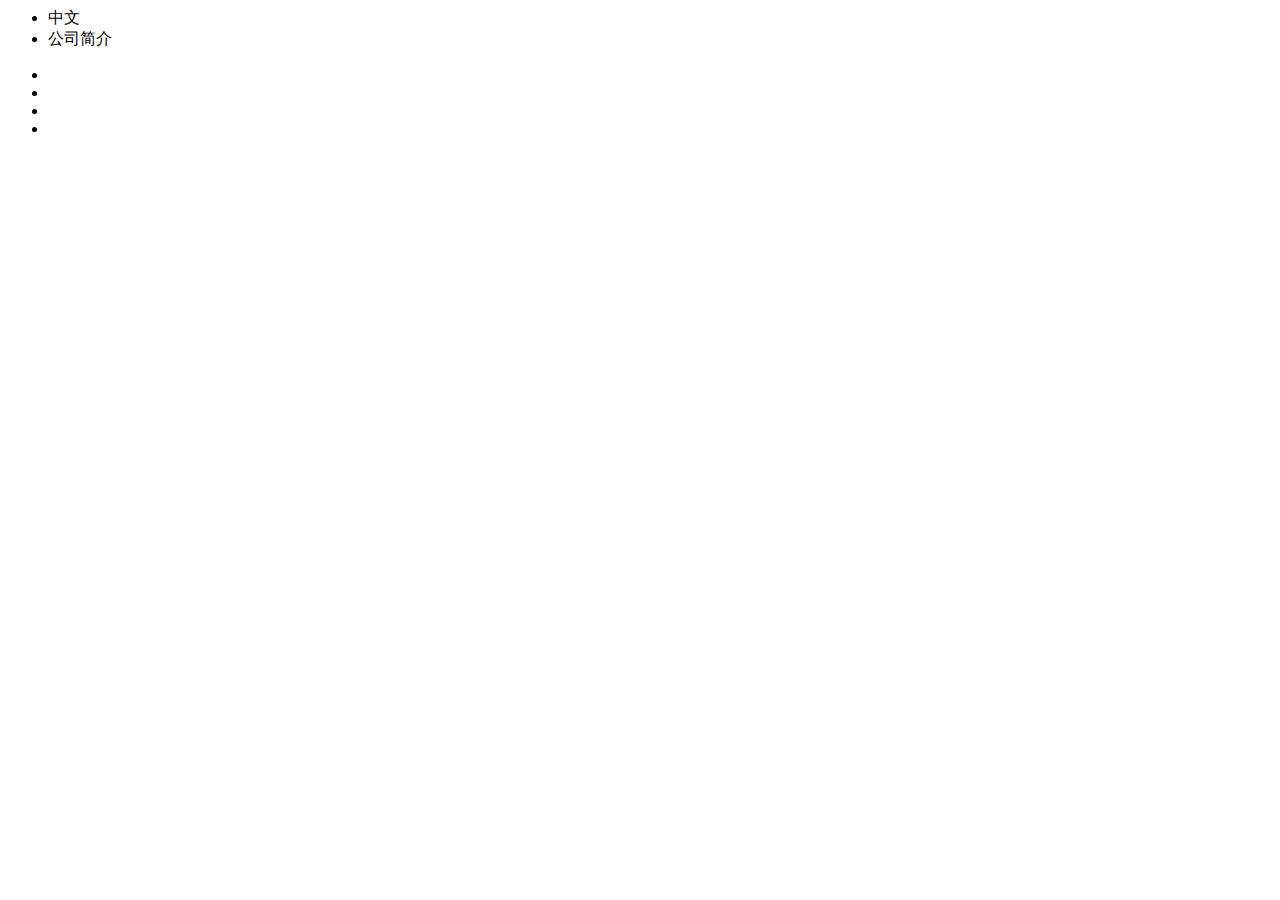
==== Muz/index.html @ e0433798 "Muz project" ====
<html>
	<head>
		<meta charset="utf-8">
		<title></title>
		<link rel="stylesheet" type="text/css"/ src="css/index.css">
	</head>

	<body>
		<div class="header">
			<div class="nav">
				<ul>
					<li>中文</li>
					<li>公司简介</li>
				</ul>
				<ul>
					<li></li>
					<li></li>
					<li></li>
					<li></li>
				</ul>
			</div>
		</div>
	</body>
</html>
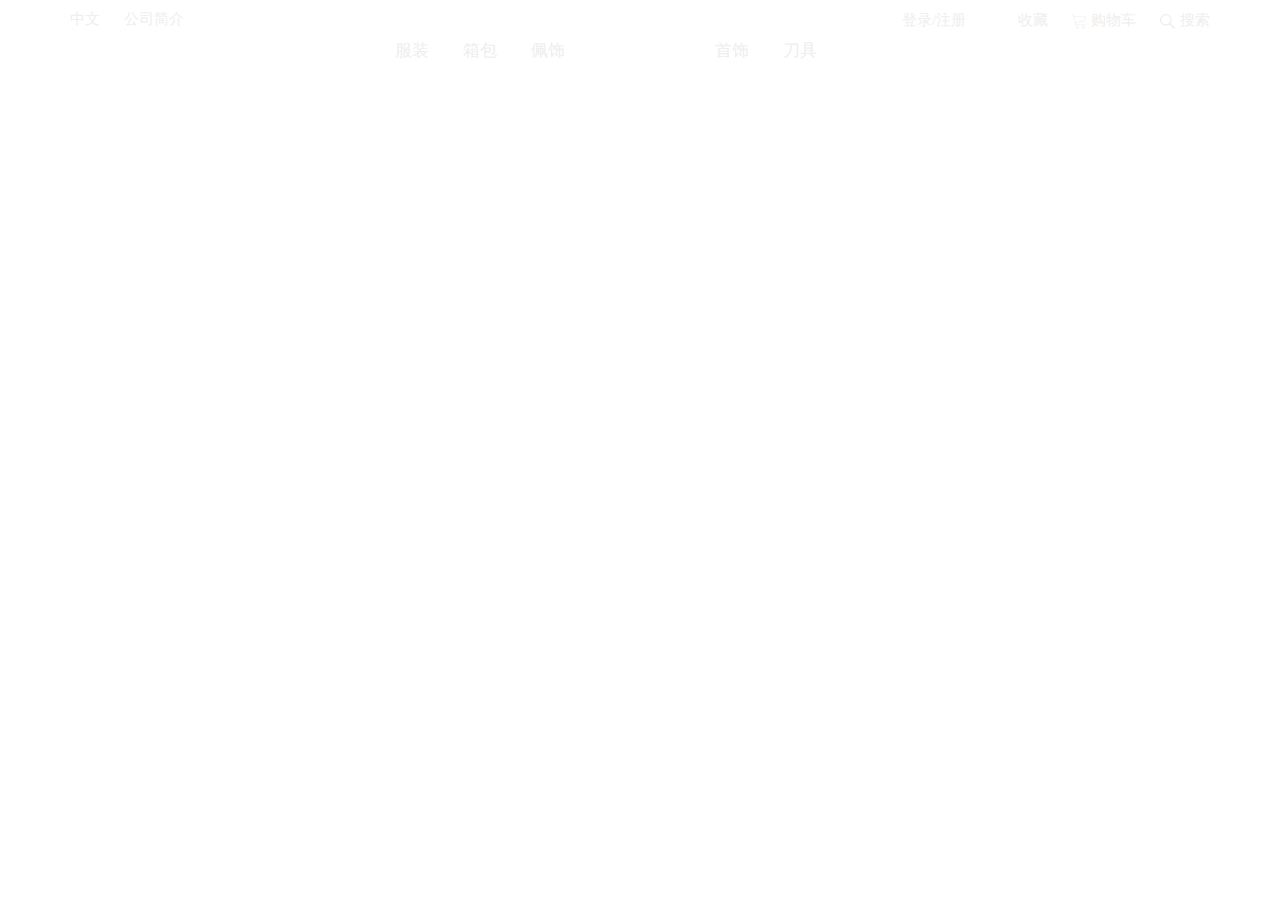
==== commit f4474a1c: "change" ====
--- a/Muz/index.html
+++ b/Muz/index.html
@@ -2,7 +2,7 @@
 	<head>
 		<meta charset="utf-8">
 		<title></title>
-		<link rel="stylesheet" type="text/css"/ src="css/index.css">
+		<link rel="stylesheet" type="text/css" href="index.css">
 	</head>
 
 	<body>
@@ -13,11 +13,29 @@
 					<li>公司简介</li>
 				</ul>
 				<ul>
-					<li></li>
-					<li></li>
-					<li></li>
-					<li></li>
+					<li>登录/注册</li>
+					<li><svg class="icon" style="width: 1.5em; height: 1.5em;vertical-align: middle;fill: currentColor;overflow: hidden;" viewBox="0 0 1024 1024" version="1.1" p-id="1589"><path d="M749.714286 563.2c-3.657143 3.657143-5.485714 7.314286-5.485715 12.8 0 5.485714 1.828571 9.142857 5.485715 12.8 3.657143 3.657143 7.314286 5.485714 12.8 5.485714 5.485714 0 9.142857-1.828571 12.8-5.485714 3.657143-3.657143 5.485714-7.314286 5.485714-12.8 0-5.485714-1.828571-9.142857-5.485714-12.8-5.485714-7.314286-18.285714-7.314286-25.6 0z" fill="#ffffff" p-id="1590"></path><path d="M786.285714 279.771429C707.657143 201.142857 583.314286 197.485714 499.2 266.971429l-1.828571-1.828572c-82.285714-67.657143-206.628571-64-285.257143 14.628572-82.285714 82.285714-82.285714 215.771429 0 298.057142l239.542857 239.542858c12.8 12.8 31.085714 20.114286 47.542857 20.114285s34.742857-7.314286 47.542857-20.114285l186.514286-186.514286c7.314286-7.314286 7.314286-18.285714 0-25.6s-18.285714-7.314286-25.6 0L521.142857 789.942857c-12.8 12.8-32.914286 12.8-45.714286 0l-237.714285-237.714286c-67.657143-67.657143-67.657143-179.2 0-246.857142 67.657143-67.657143 179.2-67.657143 246.857143 0l12.8 10.971428 1.828571 1.828572 12.8-12.8c67.657143-67.657143 179.2-67.657143 246.857143 0 47.542857 47.542857 64 118.857143 42.057143 181.028571-3.657143 9.142857 1.828571 20.114286 10.971428 23.771429 9.142857 3.657143 20.114286-1.828571 23.771429-10.971429 27.428571-76.8 7.314286-162.742857-49.371429-219.428571z" fill="#ffffff" p-id="1591"></path></svg>收藏</li>
+					<li><svg class="icon" style="width: 1em; height: 1em;vertical-align: middle;fill: currentColor;overflow: hidden;" viewBox="0 0 1024 1024" version="1.1" p-id="2470"><path d="M520.194688 741.37853c-98.820111 0-177.096973-0.404793-186.812007-1.657122-32.573193-4.187078-47.499938-32.623792-51.181026-48.764916l-0.101198-0.468042L150.024064 48.069179l0.366844-2.871501A12.131143 12.131143 0 0 0 148.885584 44.274243H45.663348a22.137122 22.137122 0 0 1 0-44.274243h110.230216l2.808252 0.746337a57.252922 57.252922 0 0 1 18.177739 8.981347c11.941396 8.930747 18.304237 21.871476 17.861495 36.001284l130.621668 635.310093c0.505991 1.808919 4.161779 13.547918 13.687066 14.774948 21.782928 2.289611 388.348363 1.15113 629.427943-0.177097h0.126498a22.137122 22.137122 0 0 1 0.113848 44.274243c-39.606473 0.215046-275.461692 1.467375-448.523385 1.467375zM150.492106 44.274243zM286.426683 600.864731a22.137122 22.137122 0 0 1-3.301593-44.021247l585.68499-89.193626 80.439976-293.474985H198.725732a22.137122 22.137122 0 1 1 0-44.274243h779.606177a22.137122 22.137122 0 0 1 21.352835 27.993972L907.746115 493.227721a22.137122 22.137122 0 0 1-18.013292 16.027276l-599.941297 91.369388a22.352168 22.352168 0 0 1-3.364843 0.240346zM442.942458 1024a118.047783 118.047783 0 1 1 118.047783-118.047783 118.17428 118.17428 0 0 1-118.047783 118.047783z m0-191.808672a73.773539 73.773539 0 1 0 73.77354 73.773539 73.849438 73.849438 0 0 0-73.77354-73.773539zM842.47323 1024a118.047783 118.047783 0 1 1 118.047783-118.047783 118.17428 118.17428 0 0 1-118.047783 118.047783z m0-191.808672a73.773539 73.773539 0 1 0 73.77354 73.773539 73.849438 73.849438 0 0 0-73.77354-73.773539z" p-id="2471"></path></svg>购物车</li>
+					<li><svg class="icon" style="width: 1em; height: 1em;vertical-align: middle;fill: currentColor;overflow: hidden;" viewBox="0 0 1024 1024" version="1.1" p-id="3221"><path d="M630.19942 708.974164a393.873723 393.873723 0 1 1 78.774744-78.774744L1024 945.225255 945.225255 1024 630.19942 708.974164z m-236.324234 0a315.098978 315.098978 0 1 0 0-630.197957 315.098978 315.098978 0 0 0 0 630.124815z" p-id="3222"></path></svg>搜索</li>
 				</ul>
+			</div>
+			<!-- 大导航 -->
+			<div class="navBig">
+				<!-- left -->
+				<div class="left">
+					<ul>
+						<li>服装</li>
+						<li>箱包</li>
+						<li>佩饰</li>
+					<ul>
+				</div>
+				<div class="logoBox"><div class="logo"></div></div>
+				<div class="right">
+					<ul>
+						<li>首饰</li>
+						<li>刀具</li>
+					<ul>
+				</div>
 			</div>
 		</div>
 	</body>
--- a/Muz/index.css
+++ b/Muz/index.css
@@ -0,0 +1,31 @@
+/*浏览器重置*/
+body,html {
+	margin: 0;
+	padding: 0;
+	font-family: 微软雅黑;
+	font-size: 25px;
+}
+ul,li {
+	margin: 0;
+	padding: 0;
+	list-style: none;
+}
+
+/* header */
+.header {width: 1200px;height: 500px;margin: 0 auto;color: #eee;background: url(nav.jpg) no-repeat;background-size: 100% 100%;}
+
+/* nav */
+/* small */
+.header .nav {width: calc(100% - 40px);font-size: 15px; margin: 0 20px;padding: 10px 0;}
+.header .nav ul:nth-child(2) {float: right;}
+.nav ul {display: inline-block;}
+.nav li {margin: 0 10px;display:inline-block;}
+.nav li svg {margin-right: 5px;}
+/* big */
+.header .navBig {width: 100%;height: 50px;font-size: 17px;}
+.navBig .left {width: 45%;float: left}
+.navBig .right {width: 45%;float: right}
+.navBig .logoBox {width: 10%;float: left;position: relative;bottom: 34px;}
+.navBig .logoBox .logo {width: 80px; height: 50px;margin: 0 auto;background-image: url(logo.png);background-size: 100%;}
+.left ul {float: right}
+.navBig ul li {display: inline-block;margin: 0 15px;}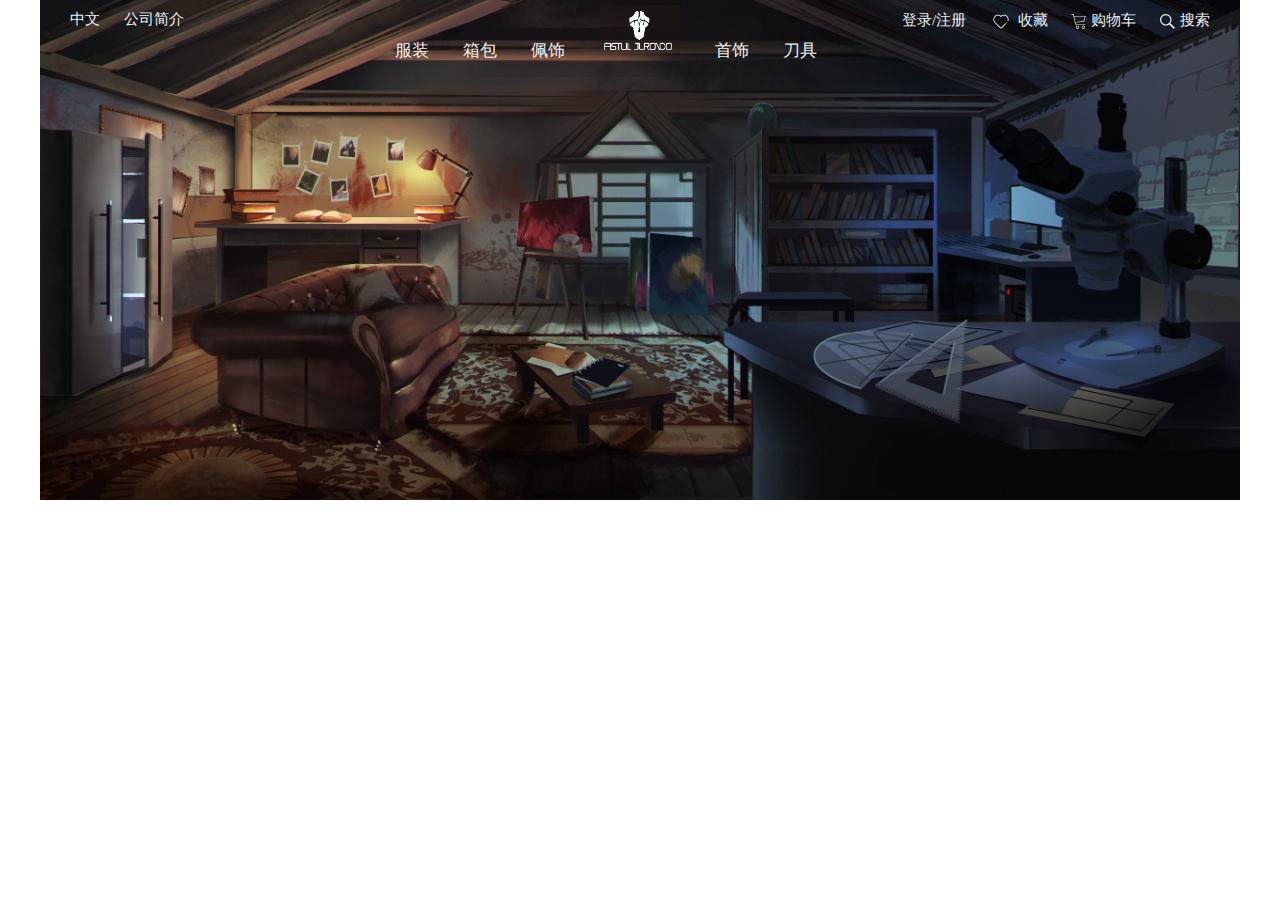
==== commit ac46f1cd: "aegin" ====
--- a/Muz/index.html
+++ b/Muz/index.html
@@ -7,34 +7,36 @@
 
 	<body>
 		<div class="header">
-			<div class="nav">
-				<ul>
-					<li>中文</li>
-					<li>公司简介</li>
-				</ul>
-				<ul>
-					<li>登录/注册</li>
-					<li><svg class="icon" style="width: 1.5em; height: 1.5em;vertical-align: middle;fill: currentColor;overflow: hidden;" viewBox="0 0 1024 1024" version="1.1" p-id="1589"><path d="M749.714286 563.2c-3.657143 3.657143-5.485714 7.314286-5.485715 12.8 0 5.485714 1.828571 9.142857 5.485715 12.8 3.657143 3.657143 7.314286 5.485714 12.8 5.485714 5.485714 0 9.142857-1.828571 12.8-5.485714 3.657143-3.657143 5.485714-7.314286 5.485714-12.8 0-5.485714-1.828571-9.142857-5.485714-12.8-5.485714-7.314286-18.285714-7.314286-25.6 0z" fill="#ffffff" p-id="1590"></path><path d="M786.285714 279.771429C707.657143 201.142857 583.314286 197.485714 499.2 266.971429l-1.828571-1.828572c-82.285714-67.657143-206.628571-64-285.257143 14.628572-82.285714 82.285714-82.285714 215.771429 0 298.057142l239.542857 239.542858c12.8 12.8 31.085714 20.114286 47.542857 20.114285s34.742857-7.314286 47.542857-20.114285l186.514286-186.514286c7.314286-7.314286 7.314286-18.285714 0-25.6s-18.285714-7.314286-25.6 0L521.142857 789.942857c-12.8 12.8-32.914286 12.8-45.714286 0l-237.714285-237.714286c-67.657143-67.657143-67.657143-179.2 0-246.857142 67.657143-67.657143 179.2-67.657143 246.857143 0l12.8 10.971428 1.828571 1.828572 12.8-12.8c67.657143-67.657143 179.2-67.657143 246.857143 0 47.542857 47.542857 64 118.857143 42.057143 181.028571-3.657143 9.142857 1.828571 20.114286 10.971428 23.771429 9.142857 3.657143 20.114286-1.828571 23.771429-10.971429 27.428571-76.8 7.314286-162.742857-49.371429-219.428571z" fill="#ffffff" p-id="1591"></path></svg>收藏</li>
-					<li><svg class="icon" style="width: 1em; height: 1em;vertical-align: middle;fill: currentColor;overflow: hidden;" viewBox="0 0 1024 1024" version="1.1" p-id="2470"><path d="M520.194688 741.37853c-98.820111 0-177.096973-0.404793-186.812007-1.657122-32.573193-4.187078-47.499938-32.623792-51.181026-48.764916l-0.101198-0.468042L150.024064 48.069179l0.366844-2.871501A12.131143 12.131143 0 0 0 148.885584 44.274243H45.663348a22.137122 22.137122 0 0 1 0-44.274243h110.230216l2.808252 0.746337a57.252922 57.252922 0 0 1 18.177739 8.981347c11.941396 8.930747 18.304237 21.871476 17.861495 36.001284l130.621668 635.310093c0.505991 1.808919 4.161779 13.547918 13.687066 14.774948 21.782928 2.289611 388.348363 1.15113 629.427943-0.177097h0.126498a22.137122 22.137122 0 0 1 0.113848 44.274243c-39.606473 0.215046-275.461692 1.467375-448.523385 1.467375zM150.492106 44.274243zM286.426683 600.864731a22.137122 22.137122 0 0 1-3.301593-44.021247l585.68499-89.193626 80.439976-293.474985H198.725732a22.137122 22.137122 0 1 1 0-44.274243h779.606177a22.137122 22.137122 0 0 1 21.352835 27.993972L907.746115 493.227721a22.137122 22.137122 0 0 1-18.013292 16.027276l-599.941297 91.369388a22.352168 22.352168 0 0 1-3.364843 0.240346zM442.942458 1024a118.047783 118.047783 0 1 1 118.047783-118.047783 118.17428 118.17428 0 0 1-118.047783 118.047783z m0-191.808672a73.773539 73.773539 0 1 0 73.77354 73.773539 73.849438 73.849438 0 0 0-73.77354-73.773539zM842.47323 1024a118.047783 118.047783 0 1 1 118.047783-118.047783 118.17428 118.17428 0 0 1-118.047783 118.047783z m0-191.808672a73.773539 73.773539 0 1 0 73.77354 73.773539 73.849438 73.849438 0 0 0-73.77354-73.773539z" p-id="2471"></path></svg>购物车</li>
-					<li><svg class="icon" style="width: 1em; height: 1em;vertical-align: middle;fill: currentColor;overflow: hidden;" viewBox="0 0 1024 1024" version="1.1" p-id="3221"><path d="M630.19942 708.974164a393.873723 393.873723 0 1 1 78.774744-78.774744L1024 945.225255 945.225255 1024 630.19942 708.974164z m-236.324234 0a315.098978 315.098978 0 1 0 0-630.197957 315.098978 315.098978 0 0 0 0 630.124815z" p-id="3222"></path></svg>搜索</li>
-				</ul>
-			</div>
-			<!-- 大导航 -->
-			<div class="navBig">
-				<!-- left -->
-				<div class="left">
+			<div class="navBox">
+				<div class="nav">
 					<ul>
-						<li>服装</li>
-						<li>箱包</li>
-						<li>佩饰</li>
+						<li>中文</li>
+						<li>公司简介</li>
+					</ul>
 					<ul>
+						<li>登录/注册</li>
+						<li><svg class="icon" style="width: 1.5em; height: 1.5em;vertical-align: middle;fill: currentColor;overflow: hidden;" viewBox="0 0 1024 1024" version="1.1" p-id="1589"><path d="M749.714286 563.2c-3.657143 3.657143-5.485714 7.314286-5.485715 12.8 0 5.485714 1.828571 9.142857 5.485715 12.8 3.657143 3.657143 7.314286 5.485714 12.8 5.485714 5.485714 0 9.142857-1.828571 12.8-5.485714 3.657143-3.657143 5.485714-7.314286 5.485714-12.8 0-5.485714-1.828571-9.142857-5.485714-12.8-5.485714-7.314286-18.285714-7.314286-25.6 0z" fill="#ffffff" p-id="1590"></path><path d="M786.285714 279.771429C707.657143 201.142857 583.314286 197.485714 499.2 266.971429l-1.828571-1.828572c-82.285714-67.657143-206.628571-64-285.257143 14.628572-82.285714 82.285714-82.285714 215.771429 0 298.057142l239.542857 239.542858c12.8 12.8 31.085714 20.114286 47.542857 20.114285s34.742857-7.314286 47.542857-20.114285l186.514286-186.514286c7.314286-7.314286 7.314286-18.285714 0-25.6s-18.285714-7.314286-25.6 0L521.142857 789.942857c-12.8 12.8-32.914286 12.8-45.714286 0l-237.714285-237.714286c-67.657143-67.657143-67.657143-179.2 0-246.857142 67.657143-67.657143 179.2-67.657143 246.857143 0l12.8 10.971428 1.828571 1.828572 12.8-12.8c67.657143-67.657143 179.2-67.657143 246.857143 0 47.542857 47.542857 64 118.857143 42.057143 181.028571-3.657143 9.142857 1.828571 20.114286 10.971428 23.771429 9.142857 3.657143 20.114286-1.828571 23.771429-10.971429 27.428571-76.8 7.314286-162.742857-49.371429-219.428571z" fill="#ffffff" p-id="1591"></path></svg>收藏</li>
+						<li><svg class="icon" style="width: 1em; height: 1em;vertical-align: middle;fill: currentColor;overflow: hidden;" viewBox="0 0 1024 1024" version="1.1" p-id="2470"><path d="M520.194688 741.37853c-98.820111 0-177.096973-0.404793-186.812007-1.657122-32.573193-4.187078-47.499938-32.623792-51.181026-48.764916l-0.101198-0.468042L150.024064 48.069179l0.366844-2.871501A12.131143 12.131143 0 0 0 148.885584 44.274243H45.663348a22.137122 22.137122 0 0 1 0-44.274243h110.230216l2.808252 0.746337a57.252922 57.252922 0 0 1 18.177739 8.981347c11.941396 8.930747 18.304237 21.871476 17.861495 36.001284l130.621668 635.310093c0.505991 1.808919 4.161779 13.547918 13.687066 14.774948 21.782928 2.289611 388.348363 1.15113 629.427943-0.177097h0.126498a22.137122 22.137122 0 0 1 0.113848 44.274243c-39.606473 0.215046-275.461692 1.467375-448.523385 1.467375zM150.492106 44.274243zM286.426683 600.864731a22.137122 22.137122 0 0 1-3.301593-44.021247l585.68499-89.193626 80.439976-293.474985H198.725732a22.137122 22.137122 0 1 1 0-44.274243h779.606177a22.137122 22.137122 0 0 1 21.352835 27.993972L907.746115 493.227721a22.137122 22.137122 0 0 1-18.013292 16.027276l-599.941297 91.369388a22.352168 22.352168 0 0 1-3.364843 0.240346zM442.942458 1024a118.047783 118.047783 0 1 1 118.047783-118.047783 118.17428 118.17428 0 0 1-118.047783 118.047783z m0-191.808672a73.773539 73.773539 0 1 0 73.77354 73.773539 73.849438 73.849438 0 0 0-73.77354-73.773539zM842.47323 1024a118.047783 118.047783 0 1 1 118.047783-118.047783 118.17428 118.17428 0 0 1-118.047783 118.047783z m0-191.808672a73.773539 73.773539 0 1 0 73.77354 73.773539 73.849438 73.849438 0 0 0-73.77354-73.773539z" p-id="2471"></path></svg>购物车</li>
+						<li><svg class="icon" style="width: 1em; height: 1em;vertical-align: middle;fill: currentColor;overflow: hidden;" viewBox="0 0 1024 1024" version="1.1" p-id="3221"><path d="M630.19942 708.974164a393.873723 393.873723 0 1 1 78.774744-78.774744L1024 945.225255 945.225255 1024 630.19942 708.974164z m-236.324234 0a315.098978 315.098978 0 1 0 0-630.197957 315.098978 315.098978 0 0 0 0 630.124815z" p-id="3222"></path></svg>搜索</li>
+					</ul>
 				</div>
-				<div class="logoBox"><div class="logo"></div></div>
-				<div class="right">
-					<ul>
-						<li>首饰</li>
-						<li>刀具</li>
-					<ul>
+				<!-- 大导航 -->
+				<div class="navBig">
+					<!-- left -->
+					<div class="left">
+						<ul>
+							<li>服装</li>
+							<li>箱包</li>
+							<li>佩饰</li>
+						<ul>
+					</div>
+					<div class="logoBox"><div class="logo"></div></div>
+					<div class="right">
+						<ul>
+							<li>首饰</li>
+							<li>刀具</li>
+						<ul>
+					</div>
 				</div>
 			</div>
 		</div>
--- a/Muz/index.css
+++ b/Muz/index.css
@@ -12,7 +12,7 @@
 }
 
 /* header */
-.header {width: 1200px;height: 500px;margin: 0 auto;color: #eee;background: url(nav.jpg) no-repeat;background-size: 100% 100%;}
+.header {width: 1200px;height: 500px;margin: 0 auto;color: #eee;background: url(images/nav.jpg) no-repeat;background-size: 100% 100%;border-bottom: 1px solid #fff;}
 
 /* nav */
 /* small */
@@ -26,6 +26,6 @@
 .navBig .left {width: 45%;float: left}
 .navBig .right {width: 45%;float: right}
 .navBig .logoBox {width: 10%;float: left;position: relative;bottom: 34px;}
-.navBig .logoBox .logo {width: 80px; height: 50px;margin: 0 auto;background-image: url(logo.png);background-size: 100%;}
+.navBig .logoBox .logo {width: 80px; height: 50px;margin: 0 auto;background-image: url(images/logo.png);background-size: 100%;}
 .left ul {float: right}
 .navBig ul li {display: inline-block;margin: 0 15px;}